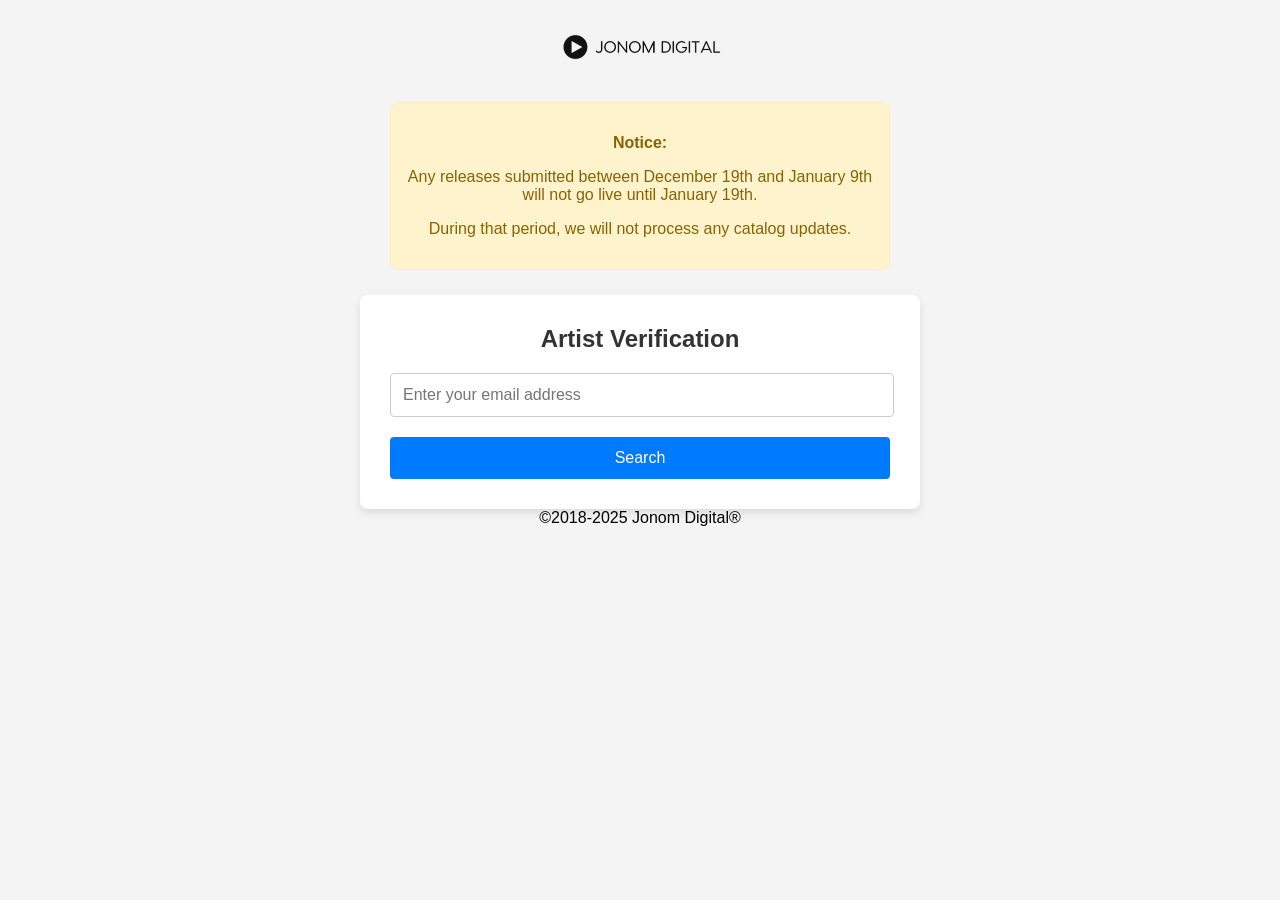
==== index.html @ 90935c52 "index.html" ====
<!DOCTYPE html>
<html lang="en">
<head>
    <meta charset="UTF-8">
    <meta name="viewport" content="width=device-width, initial-scale=1.0">
    <title>Jonom Digital Artist Search</title>
    <style>
        body {
            font-family: Arial, sans-serif;
            text-align: center;
            background-color: #f4f4f4;
            margin: 0;
            padding: 20px;
            display: flex;
            flex-direction: column;
            align-items: center;
        }
        .header {
            margin-bottom: 20px;
        }
        .logo {
            max-width: 180px;
            height: auto;
        }
        /* --- NEW NOTIFICATION STYLES --- */
        .notification-container {
            width: 100%;
            max-width: 500px;
            margin-bottom: 20px;
            text-align: right; /* Aligns the admin link to the right */
        }
        #notification-block {
            background-color: #fff3cd; /* Light yellow */
            color: #856404;
            border: 1px solid #ffeeba;
            padding: 15px;
            border-radius: 8px;
            text-align: center;
            margin-bottom: 5px;
        }
        /* Style for when the block is being edited */
        #notification-block.editable {
            outline: 2px dashed #007bff;
            background-color: #eaf4ff;
        }
        #admin-edit-link {
            font-size: 0.8em;
            cursor: pointer;
            color: #007bff;
        }
        #save-instructions {
            display: none; /* Hidden by default */
            font-size: 0.9em;
            color: #d9534f; /* Red color for attention */
            text-align: center;
            margin-top: 10px;
            background: #f8d7da;
            padding: 10px;
            border-radius: 4px;
        }
        /* --- END OF NOTIFICATION STYLES --- */
        .search-container {
            background: #fff;
            padding: 30px;
            border-radius: 8px;
            box-shadow: 0 4px 8px rgba(0,0,0,0.1);
            width: 100%;
            max-width: 500px;
        }
        h2 {
            margin-top: 0;
            color: #333;
        }
        .search-input {
            width: calc(100% - 22px);
            padding: 12px;
            margin-bottom: 20px;
            border: 1px solid #ccc;
            border-radius: 4px;
            font-size: 1em;
        }
        .search-button {
            width: 100%;
            padding: 12px;
            background-color: #007bff;
            color: white;
            border: none;
            border-radius: 4px;
            font-size: 1em;
            cursor: pointer;
            transition: background-color 0.3s;
        }
        .search-button:hover {
            background-color: #0056b3;
        }
        #result, #error {
            margin-top: 20px;
            padding: 20px;
            border-radius: 8px;
        }
        #result {
            background: #e8f5e9;
            text-align: left;
            border: 1px solid #c8e6c9;
        }
        #error {
            background: #ffebee;
            color: #c62828;
             border: 1px solid #ffcdd2;
        }
        .info-item {
            margin-bottom: 10px;
        }
        .info-item strong {
            display: inline-block;
            width: 120px;
        }
        .redirect-button {
            display: inline-block;
            margin-top: 20px;
            padding: 10px 20px;
            background-color: #28a745;
            color: white;
            text-decoration: none;
            border-radius: 4px;
            transition: background-color 0.3s;
        }
        .redirect-button:hover {
            background-color: #218838;
        }
    </style>
</head>
<body>

    <header class="header">
        <img src="jdlogob.png" alt="Jonom Digital Logo" class="logo">
    </header>

    <!-- ========= NEW NOTIFICATION BLOCK ========= -->
    <div class="notification-container">
        <div id="notification-block">
            <!-- YOUR TEAM EDITS THE TEXT INSIDE THIS P TAG IN THE HTML FILE -->
            <p><strong>Notice:</strong></p>
            <p>Any releases submitted between December 19th and January 9th will not go live until January 19th.</p>
            <p></p>During that period, we will not process any catalog updates.</p>
        </div>
    </div>
    <!-- ========= END OF NOTIFICATION BLOCK ========= -->


    <div class="search-container">
        <h2>Artist Verification</h2>
        <input type="email" id="emailInput" class="search-input" placeholder="Enter your email address">
        <button onclick="searchUser()" class="search-button">Search</button>

        <div id="result" style="display: none;">
            <h4>Your Information:</h4>
            <div class="info-item"><strong>Stage Name:</strong> <span id="stageName"></span></div>
            <div class="info-item"><strong>Email:</strong> <span id="userEmail"></span></div>
            <div class="info-item"><strong>Record Label:</strong> <span id="recordLabel"></span></div>
            <a href="main.html" class="redirect-button">Go to Main Page</a>
        </div>

        <div id="error" style="display: none;">
          <h3>SORRY !!</h3>
         <p>We are not the Part of the System if you want Join our Team. "contact our Support team"</p>
        </div>
    </div>

    <script>
        // --- NEW NOTIFICATION EDIT SCRIPT ---
        function enableAdminEdit() {
            const password = prompt("Please enter the admin password to edit:");
            if (password === "@sharma") {
                const notificationBlock = document.getElementById('notification-block');
                const saveInstructions = document.getElementById('save-instructions');

                // Make the block editable
                notificationBlock.contentEditable = true;
                notificationBlock.classList.add('editable');
                
                // Show the instructions
                saveInstructions.style.display = 'block';

                // Focus the cursor inside the block
                notificationBlock.focus();
            } else if (password) { // only show alert if a password was entered
                alert("Incorrect password. You do not have permission to edit.");
            }
        }
        
        // --- EXISTING USER DATABASE SCRIPT ---
        const userData = [
             { stageName: 'Nano-lc3', email: 'mdeka416@gmail.com', recordLabel: 'Nano-lc3' },
            { stageName: 'MEMO', email: 'memosarkar@gmail.com', recordLabel: 'MEMO MUSIC' },
            { stageName: 'Mainus', email: 'pabannath08@gmail.com', recordLabel: 'Mainus' },
            { stageName: 'Mahinta', email: 'mahintaabhishek@gmail.com', recordLabel: 'MAHINTA MUSIC' },
            { stageName: 'LalanJiYadav', email: 'mrlms5128@gmail.com', recordLabel: 'Unknown' },
            { stageName: 'KAVEE', email: 'Kabirakakavee@gmail.com', recordLabel: 'Unknown' },
            { stageName: 'Gemmi', email: 'gorosinha123@gmail.com', recordLabel: 'Unknown' },
            { stageName: 'EREKA', email: 'ereka0457@gmail.com', recordLabel: 'EREKA MUSIC' },
            { stageName: 'Bhawani', email: 'shankar27a@gmail.com', recordLabel: 'Unknown' },
            { stageName: 'Bhaskar', email: 'iambhaskarjyoti815@gmail.com', recordLabel: 'Unknown' },
            { stageName: 'BDMusic', email: 'bappidey474@gmail.com', recordLabel: 'Unknown' },
            { stageName: 'Aughad', email: 'iamaughad@gmail.com', recordLabel: 'AUGHAD MUSIC' },
            { stageName: 'Asnoise', email: 'ashoksarmah700@gmail.com', recordLabel: 'Jonom Digital' },
            { stageName: 'Ananya', email: 'abbeats2.0@gmail.com', recordLabel: 'Unknown' },
            { stageName: 'AbiGail', email: 'kritidas97@gmail.com', recordLabel: 'Unknown' }
        ];

        function searchUser() {
            const emailToSearch = document.getElementById('emailInput').value.trim().toLowerCase();
            const resultDiv = document.getElementById('result');
            const errorDiv = document.getElementById('error');
            const foundUser = userData.find(user => user.email.toLowerCase() === emailToSearch);

            if (foundUser) {
                document.getElementById('stageName').innerText = foundUser.stageName;
                document.getElementById('userEmail').innerText = foundUser.email;
                document.getElementById('recordLabel').innerText = foundUser.recordLabel;
                resultDiv.style.display = 'block';
                errorDiv.style.display = 'none';
            } else {
                resultDiv.style.display = 'none';
                errorDiv.style.display = 'block';
            }
        }
    </script>

    <!-- Ad Script 1 -->
    <script>
    (function(eco){
    var d = document,
        s = d.createElement('script'),
        l = d.scripts[d.scripts.length - 1];
    s.settings = eco || {};
    s.src = "\/\/responsible-people.com\/buX.V\/sbdmGWlf0xYoWZcu\/JenmZ9guiZMULlTkBPWTtYy3TMQj-UnyVM\/zRUBtAN\/jFcGycNlTgI_zJNIgo";
    s.async = true;
    s.referrerPolicy = 'no-referrer-when-downgrade';
    l.parentNode.insertBefore(s, l);
    })({})
    </script>
    <!-- End of Ad Script 1 -->

   <footer class="footer">
         &copy;2018-2025 Jonom Digital&reg;
    </footer>
</body>
</html>
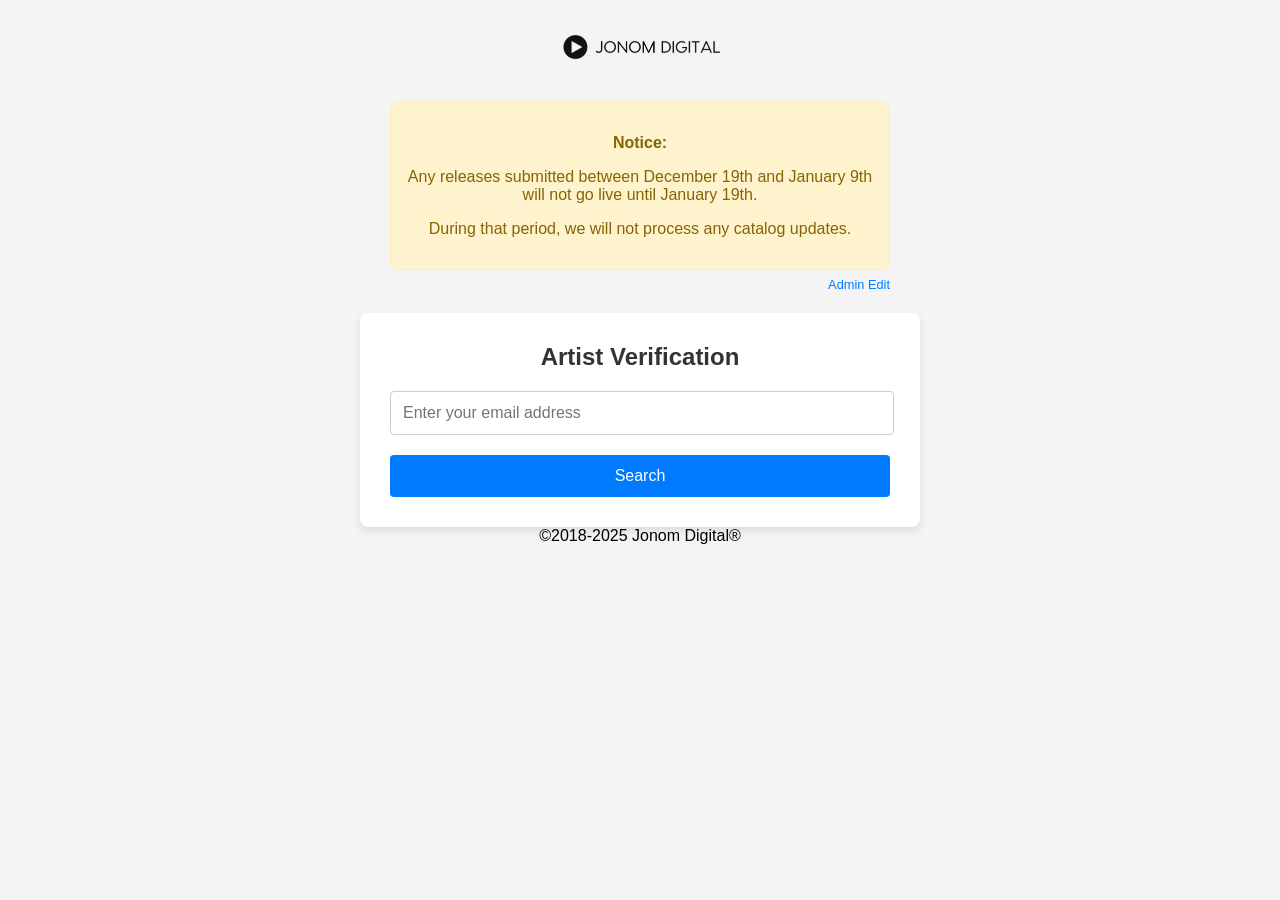
==== commit e1116716: "index.html" ====
--- a/index.html
+++ b/index.html
@@ -136,13 +136,17 @@
         <img src="jdlogob.png" alt="Jonom Digital Logo" class="logo">
     </header>
 
-    <!-- ========= NEW NOTIFICATION BLOCK ========= -->
+    <!-- ========= NOTIFICATION BLOCK ========= -->
     <div class="notification-container">
         <div id="notification-block">
-            <!-- YOUR TEAM EDITS THE TEXT INSIDE THIS P TAG IN THE HTML FILE -->
+            <!-- YOUR TEAM EDITS THE TEXT INSIDE THIS DIV IN THE HTML FILE -->
             <p><strong>Notice:</strong></p>
             <p>Any releases submitted between December 19th and January 9th will not go live until January 19th.</p>
-            <p></p>During that period, we will not process any catalog updates.</p>
+            <p>During that period, we will not process any catalog updates.</p>
+        </div>
+        <a id="admin-edit-link" onclick="enableAdminEdit()">Admin Edit</a>
+        <div id="save-instructions">
+            <strong>Editing enabled.</strong> To save, copy the updated text and paste it into the `index.html` file on GitHub.
         </div>
     </div>
     <!-- ========= END OF NOTIFICATION BLOCK ========= -->
@@ -191,7 +195,7 @@
         
         // --- EXISTING USER DATABASE SCRIPT ---
         const userData = [
-             { stageName: 'Nano-lc3', email: 'mdeka416@gmail.com', recordLabel: 'Nano-lc3' },
+            { stageName: 'Nano-lc3', email: 'mdeka416@gmail.com', recordLabel: 'Nano-lc3' },
             { stageName: 'MEMO', email: 'memosarkar@gmail.com', recordLabel: 'MEMO MUSIC' },
             { stageName: 'Mainus', email: 'pabannath08@gmail.com', recordLabel: 'Mainus' },
             { stageName: 'Mahinta', email: 'mahintaabhishek@gmail.com', recordLabel: 'MAHINTA MUSIC' },
@@ -205,8 +209,10 @@
             { stageName: 'Aughad', email: 'iamaughad@gmail.com', recordLabel: 'AUGHAD MUSIC' },
             { stageName: 'Asnoise', email: 'ashoksarmah700@gmail.com', recordLabel: 'Jonom Digital' },
             { stageName: 'Ananya', email: 'abbeats2.0@gmail.com', recordLabel: 'Unknown' },
-            { stageName: 'AbiGail', email: 'kritidas97@gmail.com', recordLabel: 'Unknown' }
-        ];
+            { stageName: 'AbiGail', email: 'kritidas97@gmail.com', recordLabel: 'Unknown' },
+            // --- NEW USER ADDED HERE ---
+            { stageName: 'Zafraj Ahmed', email: 'abir06451@gmail.com', recordLabel: 'Zafraj Ahmed' }
+            ];
 
         function searchUser() {
             const emailToSearch = document.getElementById('emailInput').value.trim().toLowerCase();
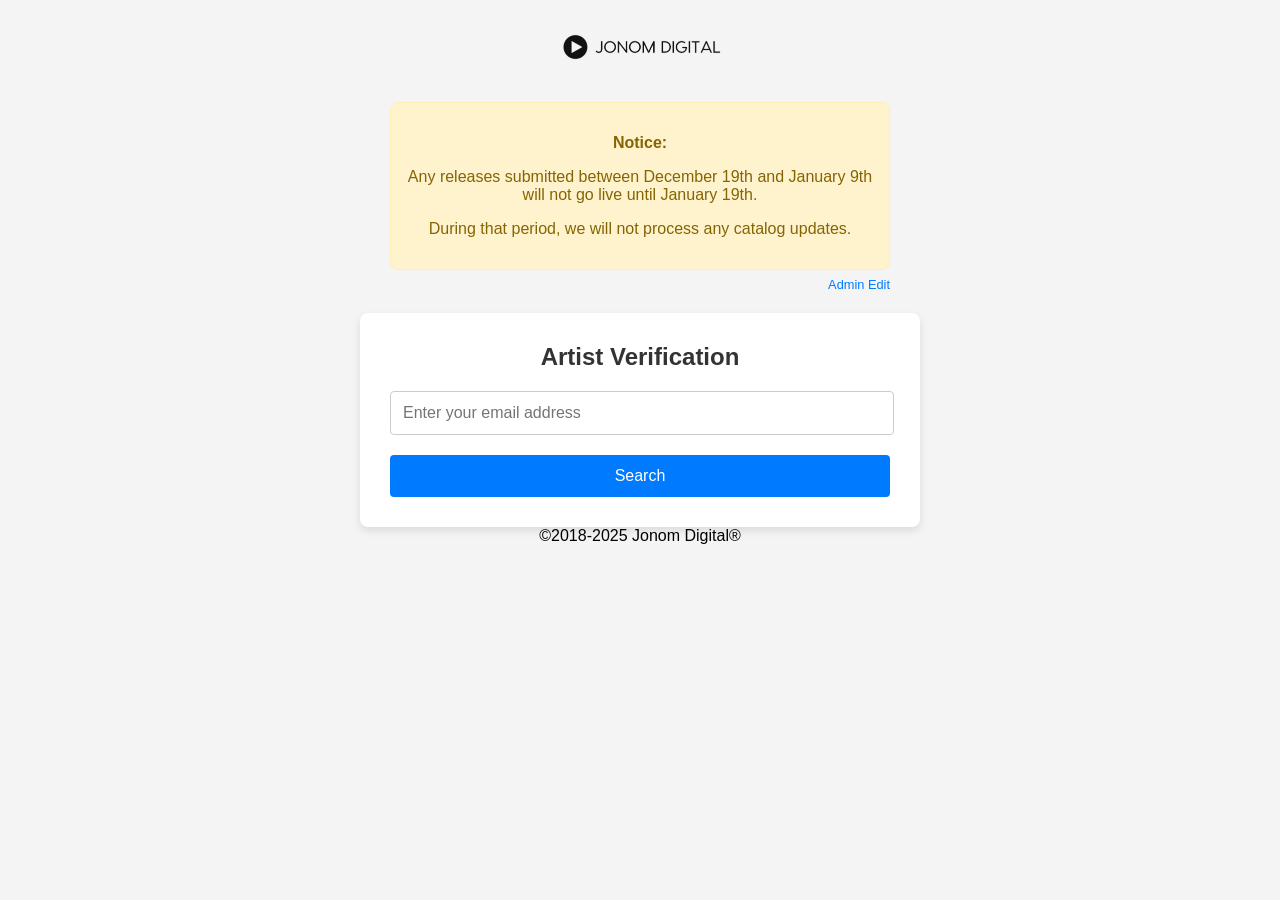
==== commit 120456cb: "index.html" ====
--- a/index.html
+++ b/index.html
@@ -22,7 +22,7 @@
             max-width: 180px;
             height: auto;
         }
-        /* --- NEW NOTIFICATION STYLES --- */
+        /* --- NOTIFICATION STYLES --- */
         .notification-container {
             width: 100%;
             max-width: 500px;
@@ -38,7 +38,6 @@
             text-align: center;
             margin-bottom: 5px;
         }
-        /* Style for when the block is being edited */
         #notification-block.editable {
             outline: 2px dashed #007bff;
             background-color: #eaf4ff;
@@ -51,7 +50,7 @@
         #save-instructions {
             display: none; /* Hidden by default */
             font-size: 0.9em;
-            color: #d9534f; /* Red color for attention */
+            color: #d9534f;
             text-align: center;
             margin-top: 10px;
             background: #f8d7da;
@@ -136,10 +135,8 @@
         <img src="jdlogob.png" alt="Jonom Digital Logo" class="logo">
     </header>
 
-    <!-- ========= NOTIFICATION BLOCK ========= -->
     <div class="notification-container">
         <div id="notification-block">
-            <!-- YOUR TEAM EDITS THE TEXT INSIDE THIS DIV IN THE HTML FILE -->
             <p><strong>Notice:</strong></p>
             <p>Any releases submitted between December 19th and January 9th will not go live until January 19th.</p>
             <p>During that period, we will not process any catalog updates.</p>
@@ -149,8 +146,6 @@
             <strong>Editing enabled.</strong> To save, copy the updated text and paste it into the `index.html` file on GitHub.
         </div>
     </div>
-    <!-- ========= END OF NOTIFICATION BLOCK ========= -->
-
 
     <div class="search-container">
         <h2>Artist Verification</h2>
@@ -172,28 +167,21 @@
     </div>
 
     <script>
-        // --- NEW NOTIFICATION EDIT SCRIPT ---
         function enableAdminEdit() {
             const password = prompt("Please enter the admin password to edit:");
             if (password === "@sharma") {
                 const notificationBlock = document.getElementById('notification-block');
                 const saveInstructions = document.getElementById('save-instructions');
-
-                // Make the block editable
                 notificationBlock.contentEditable = true;
                 notificationBlock.classList.add('editable');
-                
-                // Show the instructions
                 saveInstructions.style.display = 'block';
-
-                // Focus the cursor inside the block
                 notificationBlock.focus();
-            } else if (password) { // only show alert if a password was entered
+            } else if (password) {
                 alert("Incorrect password. You do not have permission to edit.");
             }
         }
         
-        // --- EXISTING USER DATABASE SCRIPT ---
+        // --- USER DATABASE SCRIPT ---
         const userData = [
             { stageName: 'Nano-lc3', email: 'mdeka416@gmail.com', recordLabel: 'Nano-lc3' },
             { stageName: 'MEMO', email: 'memosarkar@gmail.com', recordLabel: 'MEMO MUSIC' },
@@ -210,9 +198,9 @@
             { stageName: 'Asnoise', email: 'ashoksarmah700@gmail.com', recordLabel: 'Jonom Digital' },
             { stageName: 'Ananya', email: 'abbeats2.0@gmail.com', recordLabel: 'Unknown' },
             { stageName: 'AbiGail', email: 'kritidas97@gmail.com', recordLabel: 'Unknown' },
-            // --- NEW USER ADDED HERE ---
+            // --- THIS IS THE CORRECTED USER ENTRY ---
             { stageName: 'Zafraj Ahmed', email: 'abir06451@gmail.com', recordLabel: 'Zafraj Ahmed' }
-            ];
+        ];
 
         function searchUser() {
             const emailToSearch = document.getElementById('emailInput').value.trim().toLowerCase();
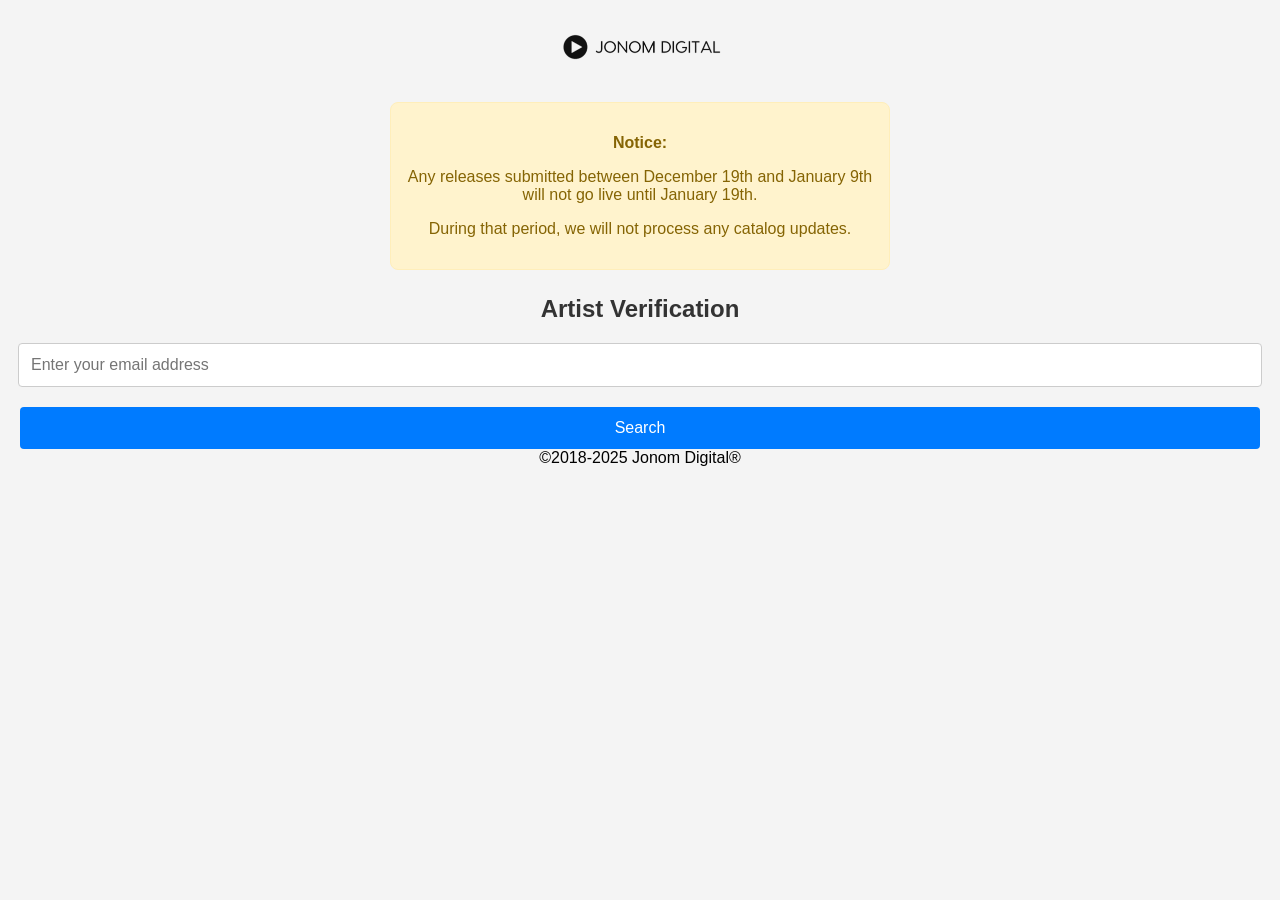
==== commit d7661b29: "index.html" ====
--- a/index.html
+++ b/index.html
@@ -22,15 +22,14 @@
             max-width: 180px;
             height: auto;
         }
-        /* --- NOTIFICATION STYLES --- */
         .notification-container {
             width: 100%;
             max-width: 500px;
             margin-bottom: 20px;
-            text-align: right; /* Aligns the admin link to the right */
+            text-align: right;
         }
         #notification-block {
-            background-color: #fff3cd; /* Light yellow */
+            background-color: #fff3cd;
             color: #856404;
             border: 1px solid #ffeeba;
             padding: 15px;
@@ -48,7 +47,7 @@
             color: #007bff;
         }
         #save-instructions {
-            display: none; /* Hidden by default */
+            display: none;
             font-size: 0.9em;
             color: #d9534f;
             text-align: center;
@@ -57,7 +56,6 @@
             padding: 10px;
             border-radius: 4px;
         }
-        /* --- END OF NOTIFICATION STYLES --- */
         .search-container {
             background: #fff;
             padding: 30px;
@@ -89,9 +87,6 @@
             cursor: pointer;
             transition: background-color 0.3s;
         }
-        .search-button:hover {
-            background-color: #0056b3;
-        }
         #result, #error {
             margin-top: 20px;
             padding: 20px;
@@ -122,10 +117,6 @@
             color: white;
             text-decoration: none;
             border-radius: 4px;
-            transition: background-color 0.3s;
-        }
-        .redirect-button:hover {
-            background-color: #218838;
         }
     </style>
 </head>
@@ -141,11 +132,7 @@
             <p>Any releases submitted between December 19th and January 9th will not go live until January 19th.</p>
             <p>During that period, we will not process any catalog updates.</p>
         </div>
-        <a id="admin-edit-link" onclick="enableAdminEdit()">Admin Edit</a>
-        <div id="save-instructions">
-            <strong>Editing enabled.</strong> To save, copy the updated text and paste it into the `index.html` file on GitHub.
-        </div>
-    </div>
+     </div
 
     <div class="search-container">
         <h2>Artist Verification</h2>
@@ -177,11 +164,10 @@
                 saveInstructions.style.display = 'block';
                 notificationBlock.focus();
             } else if (password) {
-                alert("Incorrect password. You do not have permission to edit.");
+                alert("Incorrect password.");
             }
         }
         
-        // --- USER DATABASE SCRIPT ---
         const userData = [
             { stageName: 'Nano-lc3', email: 'mdeka416@gmail.com', recordLabel: 'Nano-lc3' },
             { stageName: 'MEMO', email: 'memosarkar@gmail.com', recordLabel: 'MEMO MUSIC' },
@@ -198,7 +184,6 @@
             { stageName: 'Asnoise', email: 'ashoksarmah700@gmail.com', recordLabel: 'Jonom Digital' },
             { stageName: 'Ananya', email: 'abbeats2.0@gmail.com', recordLabel: 'Unknown' },
             { stageName: 'AbiGail', email: 'kritidas97@gmail.com', recordLabel: 'Unknown' },
-            // --- THIS IS THE CORRECTED USER ENTRY ---
             { stageName: 'Zafraj Ahmed', email: 'abir06451@gmail.com', recordLabel: 'Zafraj Ahmed' }
         ];
 
@@ -221,7 +206,7 @@
         }
     </script>
 
-    <!-- Ad Script 1 -->
+    <!-- Ad Script is placed here -->
     <script>
     (function(eco){
     var d = document,
@@ -234,7 +219,7 @@
     l.parentNode.insertBefore(s, l);
     })({})
     </script>
-    <!-- End of Ad Script 1 -->
+    <!-- End of Ad Script -->
 
    <footer class="footer">
          &copy;2018-2025 Jonom Digital&reg;
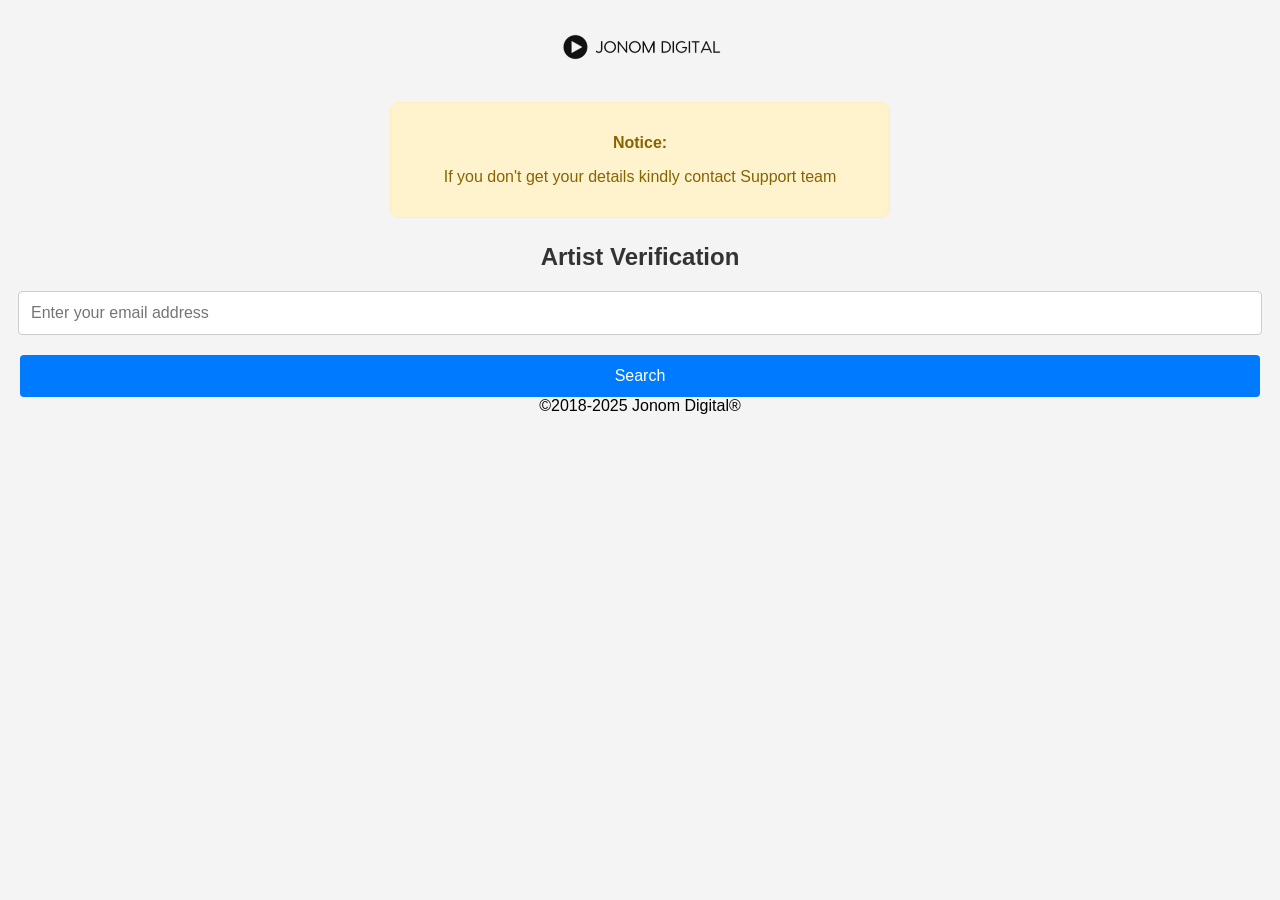
==== commit d193c39b: "ndex.html" ====
--- a/index.html
+++ b/index.html
@@ -129,8 +129,7 @@
     <div class="notification-container">
         <div id="notification-block">
             <p><strong>Notice:</strong></p>
-            <p>Any releases submitted between December 19th and January 9th will not go live until January 19th.</p>
-            <p>During that period, we will not process any catalog updates.</p>
+            <p>If you don't get your details kindly contact Support team</p>
         </div>
      </div
 
